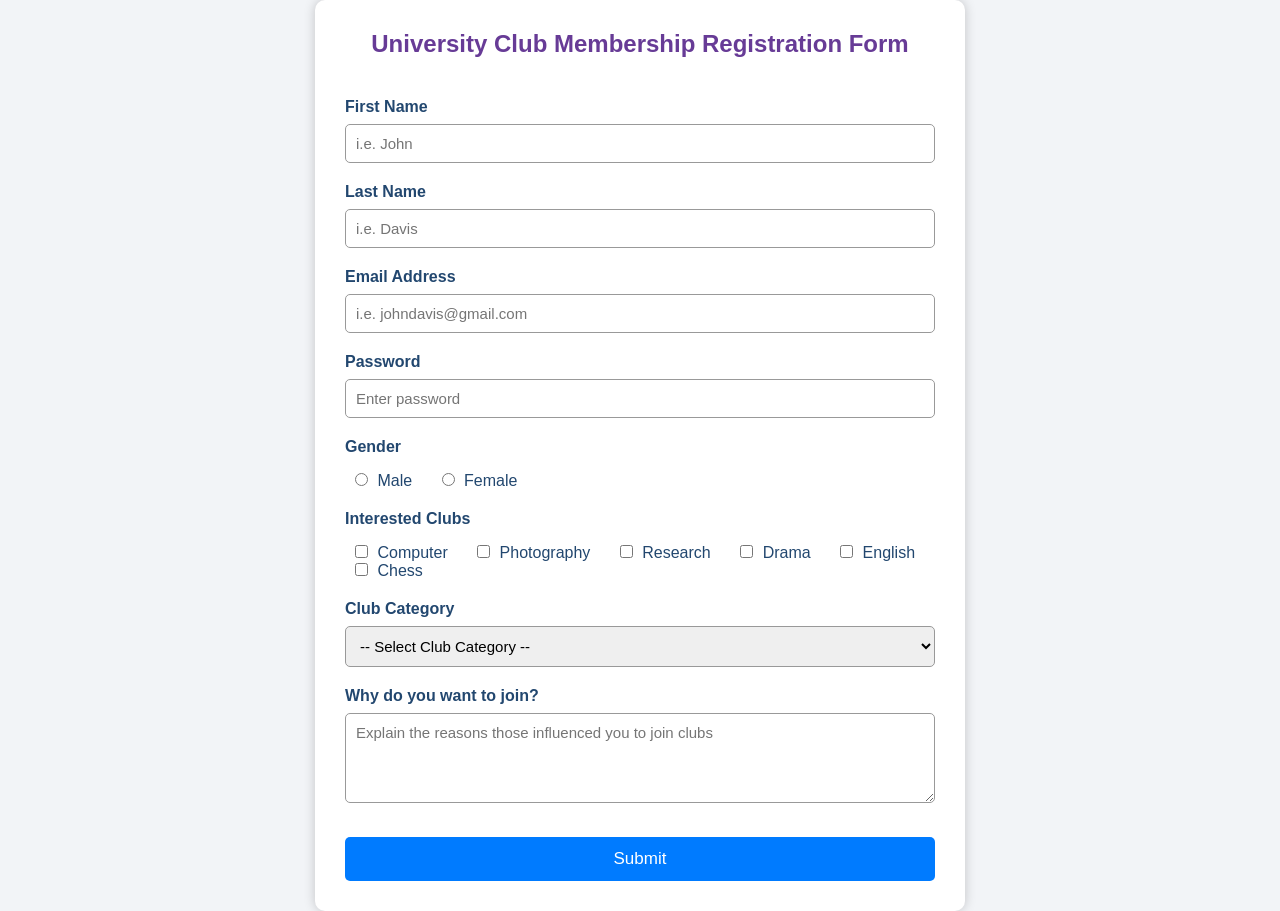
==== lab/Lab_final_MID/index.html @ a701dbea "23-55613-3 labtask 2" ====
<!DOCTYPE html>
<html lang="en">

<head>
    <meta charset="UTF-8">
    <meta name="viewport" content="width=device-width, initial-scale=1.0">
    <title>AIUB Club Membership Registration Form</title>
    <link rel="stylesheet" href="style.css">
</head>

<body>

    <div class="container">
        <h2>University Club Membership Registration Form</h2>
        <form id="clubForm">

            <label for="fname">First Name</label>
            <input type="text" id="fname" placeholder="i.e. John">
            <small id="fnameError" class="error"></small>

            <label for="lname">Last Name</label>
            <input type="text" id="lname" placeholder="i.e. Davis">
            <small id="lnameError" class="error"></small>

            <label for="email">Email Address</label>
            <input type="email" id="email" placeholder="i.e. johndavis@gmail.com">
            <small id="emailError" class="error"></small>

            <label for="password">Password</label>
            <input type="password" id="password" placeholder="Enter password">
            <small id="passwordError" class="error"></small>

            <label>Gender</label>
            <div class="radio-group">

                <input type="radio" id="male" name="gender" value="Male">
                <label for="male">Male</label>

                <input type="radio" id="female" name="gender" value="Female">
                <label for="female">Female</label>

            </div>
            <small id="genderError" class="error"></small>


            <label>Interested Clubs</label>
            <div class="checkbox-group">

                <input type="checkbox" id="computer" name="clubs" value="Computer">
                <label for="computer">Computer</label>

                <input type="checkbox" id="photography" name="clubs" value="Photography">
                <label for="photography">Photography</label>

                <input type="checkbox" id="research" name="clubs" value="Research">
                <label for="research">Research</label>

                <input type="checkbox" id="drama" name="clubs" value="Drama">
                <label for="drama">Drama</label>

                <input type="checkbox" id="english" name="clubs" value="English">
                <label for="english">English</label>

                <input type="checkbox" id="chess" name="clubs" value="Chess">
                <label for="chess">Chess</label>

            </div>
            <small id="clubsError" class="error"></small>


            <label for="category">Club Category</label>
            <select id="category">
                <option value="">-- Select Club Category --</option>
                <option value="Academic">Academic</option>
                <option value="Sports">Sports</option>
                <option value="Cultural">Cultural</option>
                <option value="Performance">Performance</option>
            </select>
            <small id="categoryError" class="error"></small>



            <label for="whyjoin">Why do you want to join?</label>
            <textarea id="whyjoin" rows="4"
                placeholder="Explain the reasons those influenced you to join clubs"></textarea>
            <small id="whyjoinError" class="error"></small>


            <button type="submit">Submit</button>

        </form>

    </div>

    <script src="script.js"></script>

</body>

</html>
---- lab/Lab_final_MID/style.css ----
* {
    margin: 0;
    padding: 0;
    box-sizing: border-box;
    font-family: Arial, Helvetica, sans-serif;
}

body {
    background: #f2f4f7;
    display: flex;
    justify-content: center;
    align-items: center;
    min-height: 100vh;
}

.container {
    width: 650px;
    background: #fff;
    padding: 30px;
    border-radius: 10px;
    box-shadow: 0 0 12px rgba(0, 0, 0, 0.2);
}

h2 {
    text-align: center;
    margin-bottom: 25px;
    color: #673b96;
}

label {
    display: inline-block;
    font-weight: 600;
    margin-top: 15px;
    margin-bottom: 8px;
    color: #22476f
}

input[type="text"],
input[type="email"],
input[type="password"],
select,
textarea {
    width: 100%;
    padding: 10px;
    border: 1px solid #999;
    border-radius: 5px;
    font-size: 15px;
    outline: none;
}

input:focus,
select:focus,
textarea:focus {
    border: 2px solid #007bff;
}

.radio-group,
.checkbox-group {
    margin-top: 8px;
}

.radio-group input,
.checkbox-group input {
    margin-right: 5px;
    margin-left: 10px;
}

.radio-group label,
.checkbox-group label {
    display: inline;
    font-weight: normal;
    margin-right: 15px;
}

.error {
    display: block;
    color: red;
    font-size: 13px;
    margin-top: 4px;
    margin-bottom: 5px;
}

.errorBorder {
    border: 2px solid red !important;
}

.successBorder {
    border: 2px solid green !important;
}

button {
    width: 100%;
    margin-top: 25px;
    padding: 12px;
    background: #007bff;
    color: white;
    border: none;
    border-radius: 5px;
    font-size: 17px;
    cursor: pointer;
    transition: 0.3s;
}

button:hover {
    background: #0056b3;
}
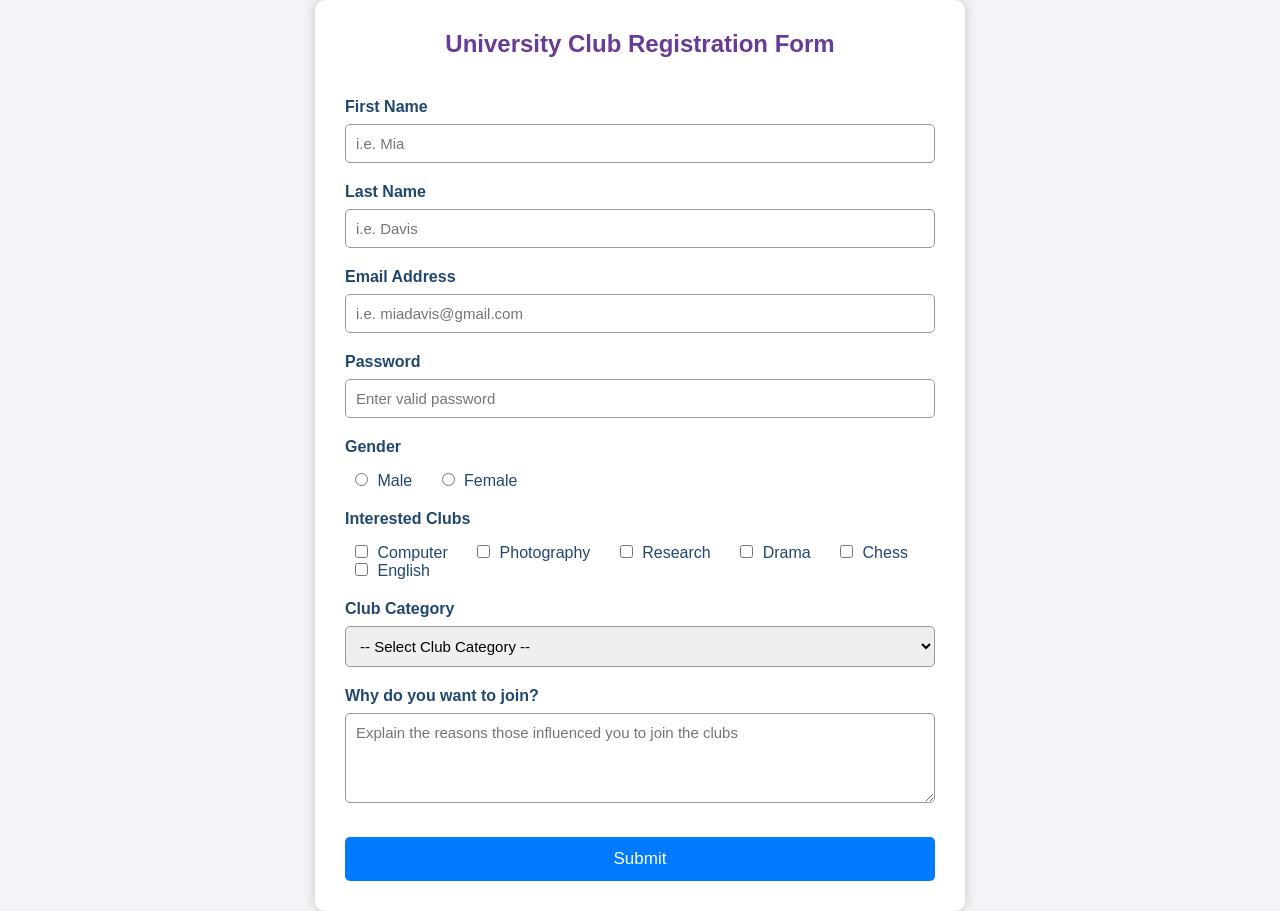
==== commit e5bac430: "23-55613-3 lab task week 6" ====
--- a/lab/Lab_final_MID/index.html
+++ b/lab/Lab_final_MID/index.html
@@ -4,18 +4,20 @@
 <head>
     <meta charset="UTF-8">
     <meta name="viewport" content="width=device-width, initial-scale=1.0">
-    <title>AIUB Club Membership Registration Form</title>
+    <title>AIUB Club Registration Form</title>
     <link rel="stylesheet" href="style.css">
 </head>
 
 <body>
 
     <div class="container">
-        <h2>University Club Membership Registration Form</h2>
+
+        <h2>University Club Registration Form</h2>
+
         <form id="clubForm">
 
             <label for="fname">First Name</label>
-            <input type="text" id="fname" placeholder="i.e. John">
+            <input type="text" id="fname" placeholder="i.e. Mia">
             <small id="fnameError" class="error"></small>
 
             <label for="lname">Last Name</label>
@@ -23,12 +25,13 @@
             <small id="lnameError" class="error"></small>
 
             <label for="email">Email Address</label>
-            <input type="email" id="email" placeholder="i.e. johndavis@gmail.com">
+            <input type="email" id="email" placeholder="i.e. miadavis@gmail.com">
             <small id="emailError" class="error"></small>
 
             <label for="password">Password</label>
-            <input type="password" id="password" placeholder="Enter password">
+            <input type="password" id="password" placeholder="Enter valid password">
             <small id="passwordError" class="error"></small>
+
 
             <label>Gender</label>
             <div class="radio-group">
@@ -41,7 +44,6 @@
 
             </div>
             <small id="genderError" class="error"></small>
-
 
             <label>Interested Clubs</label>
             <div class="checkbox-group">
@@ -58,31 +60,29 @@
                 <input type="checkbox" id="drama" name="clubs" value="Drama">
                 <label for="drama">Drama</label>
 
+                <input type="checkbox" id="chess" name="clubs" value="Chess">
+                <label for="chess">Chess</label>
+
                 <input type="checkbox" id="english" name="clubs" value="English">
                 <label for="english">English</label>
 
-                <input type="checkbox" id="chess" name="clubs" value="Chess">
-                <label for="chess">Chess</label>
-
             </div>
             <small id="clubsError" class="error"></small>
-
 
             <label for="category">Club Category</label>
             <select id="category">
                 <option value="">-- Select Club Category --</option>
                 <option value="Academic">Academic</option>
-                <option value="Sports">Sports</option>
                 <option value="Cultural">Cultural</option>
                 <option value="Performance">Performance</option>
+                <option value="Sports">Sports</option>
             </select>
             <small id="categoryError" class="error"></small>
 
 
-
             <label for="whyjoin">Why do you want to join?</label>
             <textarea id="whyjoin" rows="4"
-                placeholder="Explain the reasons those influenced you to join clubs"></textarea>
+                placeholder="Explain the reasons those influenced you to join the clubs"></textarea>
             <small id="whyjoinError" class="error"></small>
 
 
